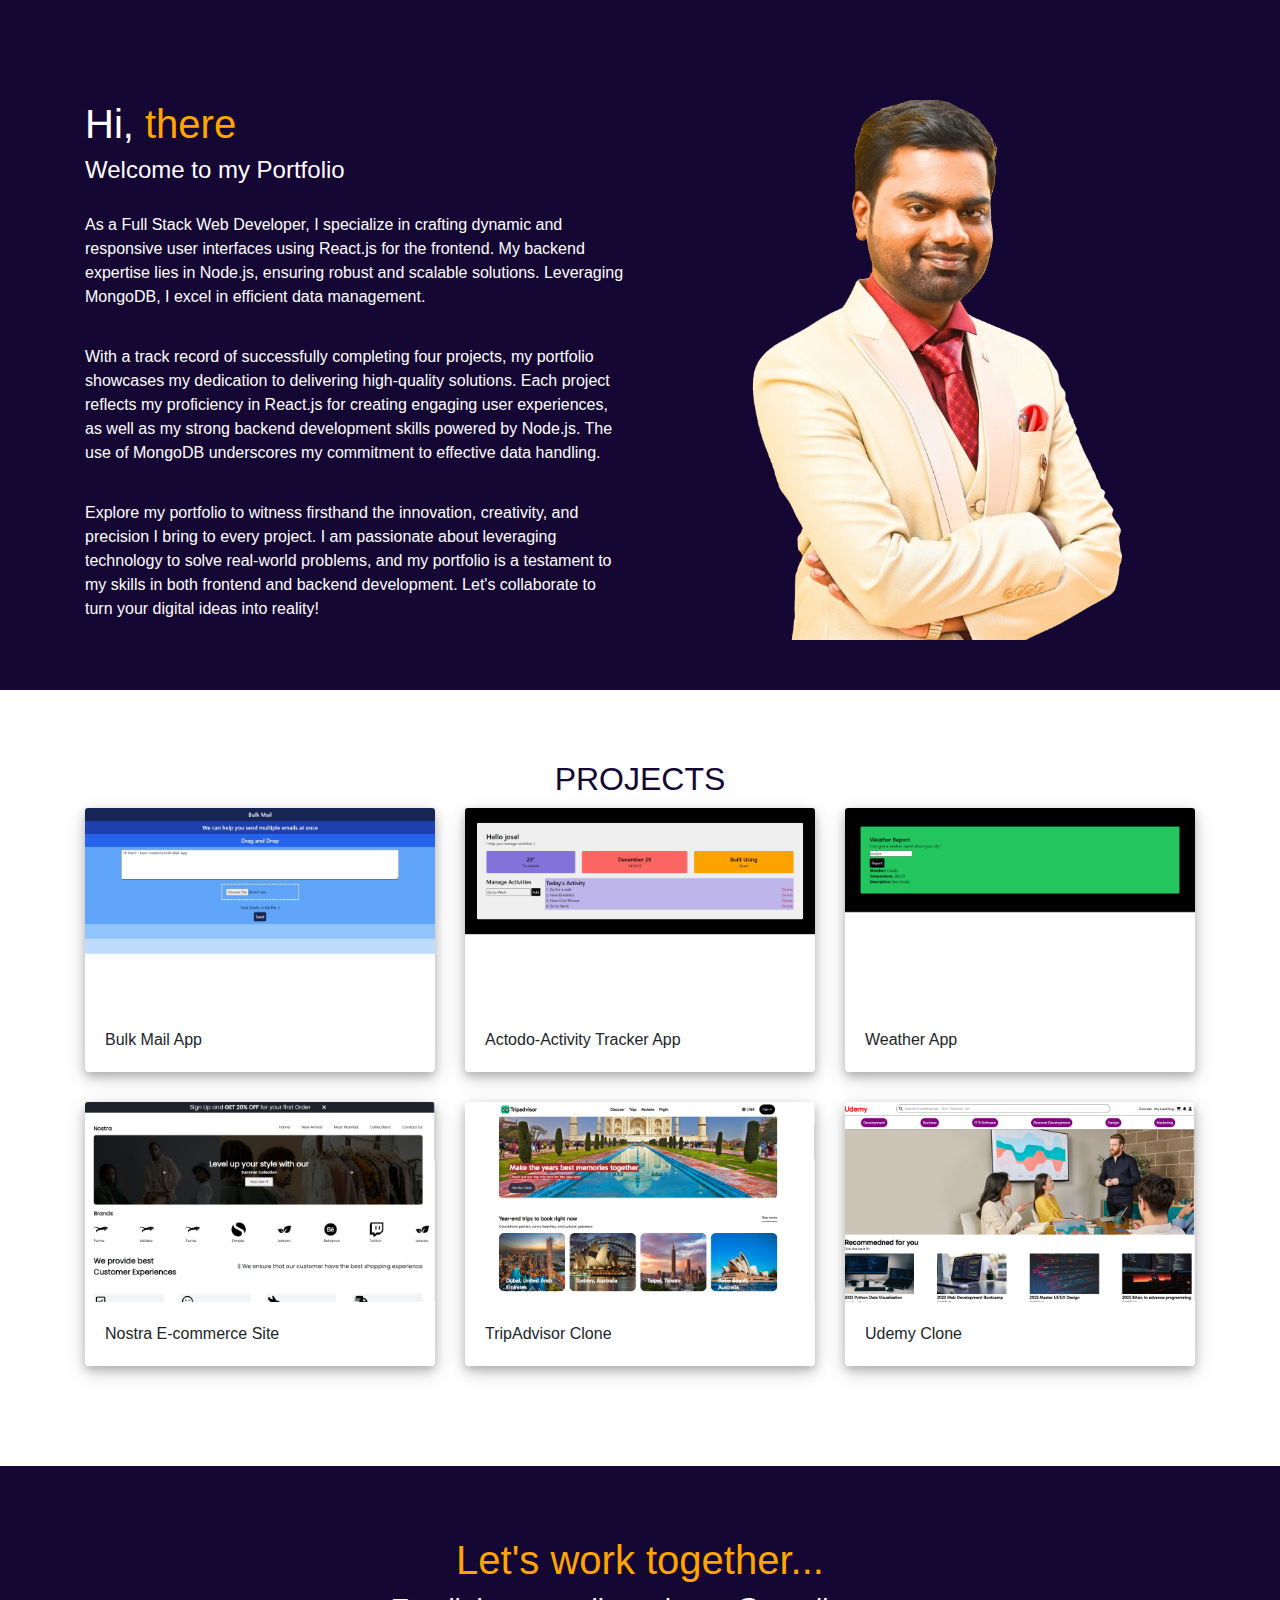
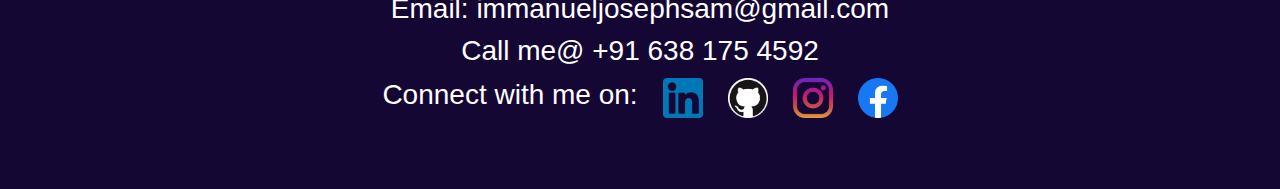
==== index.html @ 80a7313c "Updated" ====
<!DOCTYPE html>
<html lang="en">
<head>
    <meta charset="UTF-8">
    <meta http-equiv="X-UA-Compatible" content="IE=edge">
    <meta name="viewport" content="width=device-width, initial-scale=1.0">
    <title>Joseph Sam Immanuel</title>
    <link rel="stylesheet" href="https://cdn.jsdelivr.net/npm/bootstrap@4.0.0/dist/css/bootstrap.min.css">
    <link rel="stylesheet" href="css/style.css">
</head>
<body>

    <section id="welcome">
        <div class="container">
            <div class="row">
                <div class="col-md-6">
                    <h1>Hi, <span>there</span></h1>
                    <h4>Welcome to my Portfolio</h4>
                    <p> As a Full Stack Web Developer, I specialize in crafting dynamic and responsive user interfaces using React.js for the frontend. My backend expertise lies in Node.js, ensuring robust and scalable solutions. Leveraging MongoDB, I excel in efficient data management.</p>

                       <p> With a track record of successfully completing four projects, my portfolio showcases my dedication to delivering high-quality solutions. Each project reflects my proficiency in React.js for creating engaging user experiences, as well as my strong backend development skills powered by Node.js. The use of MongoDB underscores my commitment to effective data handling.</p>
                    <p>Explore my portfolio to witness firsthand the innovation, creativity, and precision I bring to every project. I am passionate about leveraging technology to solve real-world problems, and my portfolio is a testament to my skills in both frontend and backend development. Let's collaborate to turn your digital ideas into reality!</p>
                </div>
                <div class="col-md-6">
                    <img src="img/bg.png ">
                </div>
            </div>
        </div>
    </section>

    <section id="project">
        <div class="container">
            <h2>Projects</h2>
            <div class="row">
                <div class="col-md-4">
                    <div class="card shadow-lg ">
                        <a href="https://bulk-mail-app.vercel.app/"><img class="card-img-top" src="img/1.png" alt="Card image cap"></a>
                        
                        <div class="card-body">
                          <p class="card-text">Bulk Mail App</p>
                        </div>
                    </div>
                </div>
                <div class="col-md-4">
                    <div class="card ">
                        <a href="https://actodoo.vercel.app/"><img class="card-img-top" src="img/2.png" alt="Card image cap"></a>
                        
                        <div class="card-body">
                          <p class="card-text">Actodo-Activity Tracker App</p>
                        </div>
                    </div>
                </div>
                <div class="col-md-4">
                    <div class="card ">
                        <a href="https://weather-app-five-green-60.vercel.app/"><img class="card-img-top" src="img/3.png" alt="Card image cap"></a>
                        
                        <div class="card-body">
                          <p class="card-text">Weather App</p>
                        </div>
                    </div>
                </div>
                <div class="col-md-4">
                    <div class="card ">
                        <a href="https://nostra-navy.vercel.app/"><img class="card-img-top" src="img/4.png" alt="Card image cap"></a>
                        
                        <div class="card-body">
                          <p class="card-text">Nostra E-commerce Site</p>
                        </div>
                    </div>
                </div>
                <div class="col-md-4">
                    <div class="card ">
                        <a href="https://josephsamimmanuel.github.io/Tripadvisor-clone/"><img class="card-img-top" src="img/5.png" alt="Card image cap"></a>
                        <div class="card-body">
                          <p class="card-text">TripAdvisor Clone</p>
                        </div>
                    </div>
                </div>
                <div class="col-md-4">
                    <div class="card">
                        <a href="https://josephsamimmanuel.github.io/Udemy-Clone-using-HTML-and-CSS/"><img class="card-img-top" src="img/6.png" alt="Card image cap"></a>
                        <div class="card-body">
                          <p class="card-text">Udemy Clone</p>
                        </div>
                    </div>
                </div>
            </div>
        </div>
    </section>
    <section id="contact">
        <h1>Let's work together...</h1>
        <!-- <h2 style="color: white;">How do you take your coffee?</h2> -->
        <h3><a href="">Email: immanueljosephsam@gmail.com</a></h3>
        <h3><a href="">Call me@ +91 638 175 4592</a></h3>
        <div id="contact_icon">
            <h3 style="color: white;">Connect with me on: </h3>
            <a href="https://www.linkedin.com/in/josephsamimmanuel/"><img src="img/linkd icon.png" alt="" width="40" height="40"></a>
            <a href="https://github.com/josephsamimmanuel"><img src="img/GitHub-Mark-photoaidcom-cropped.png" alt="" width="40" height="40"></a>
            <a href="https://www.instagram.com/josesamimmanuel/"><img src="img/instagram.png" alt="" width="40" height="40"></a>
            <a href="https://www.facebook.com/joseph.immanuel.12/"><img src="img/facebook.png" alt="" width="40" height="40"></a>
        </div>
    </section>

    
    <script src="https://code.jquery.com/jquery-3.2.1.slim.min.js"></script>
    <script src="https://cdn.jsdelivr.net/npm/popper.js@1.12.9/dist/umd/popper.min.js"></script>
    <script src="https://cdn.jsdelivr.net/npm/bootstrap@4.0.0/dist/js/bootstrap.min.js"></script>
</body>
</html>
---- css/style.css ----
@import url('https://fonts.cdnfonts.com/css/google-sans');
*{
    margin: 0;
    padding: 0;
    font-family: 'Product Sans', sans-serif;
}
#welcome{
    background-color: #150734;
    padding-top: 100px;
    padding-bottom: 50px;
}
#welcome h1{
    color: #fff;
}
#welcome span{
    color: orange;
}
#welcome h4{
    color: #fff;
}
#welcome p{
    color: #fff;
    padding-top: 20px;
}
#welcome button{
    padding: 15px;
    width: 150px;
    margin-top: 30px;
    background-color: orange;
    border: none;
    border-radius: 0px;
}
#welcome img{
    width: 100%;
}
#project{
    padding-top: 70px;
    padding-bottom: 70px;
}
#project h2{
    text-align: center;
    color: #150734;
    text-transform: uppercase;
    margin-bottom: 10px;
}
#project .card{
    border: none;
    box-shadow: 0 4px 8px 0 rgba(0, 0, 0, 0.2), 0 6px 20px 0 rgba(0, 0, 0, 0.19);
}
#project .col-md-4{
    margin-bottom: 30px;
}
#project .card-img-top {
    width: 100%;
    height: 200px;
    object-fit: cover;
}
#contact{
    padding-top: 70px;
    padding-bottom: 70px;
    background-color: #150734;
    text-align: center;
}
#contact h1{
    color: orange;
}
#contact h4{
    color: #fff;
}
#contact a{
    color: #fff;
    text-decoration: none;
}
#contact_icon{
    display: flex;
    justify-content: center;
    gap: 25px;
    margin-top: 10px;
}
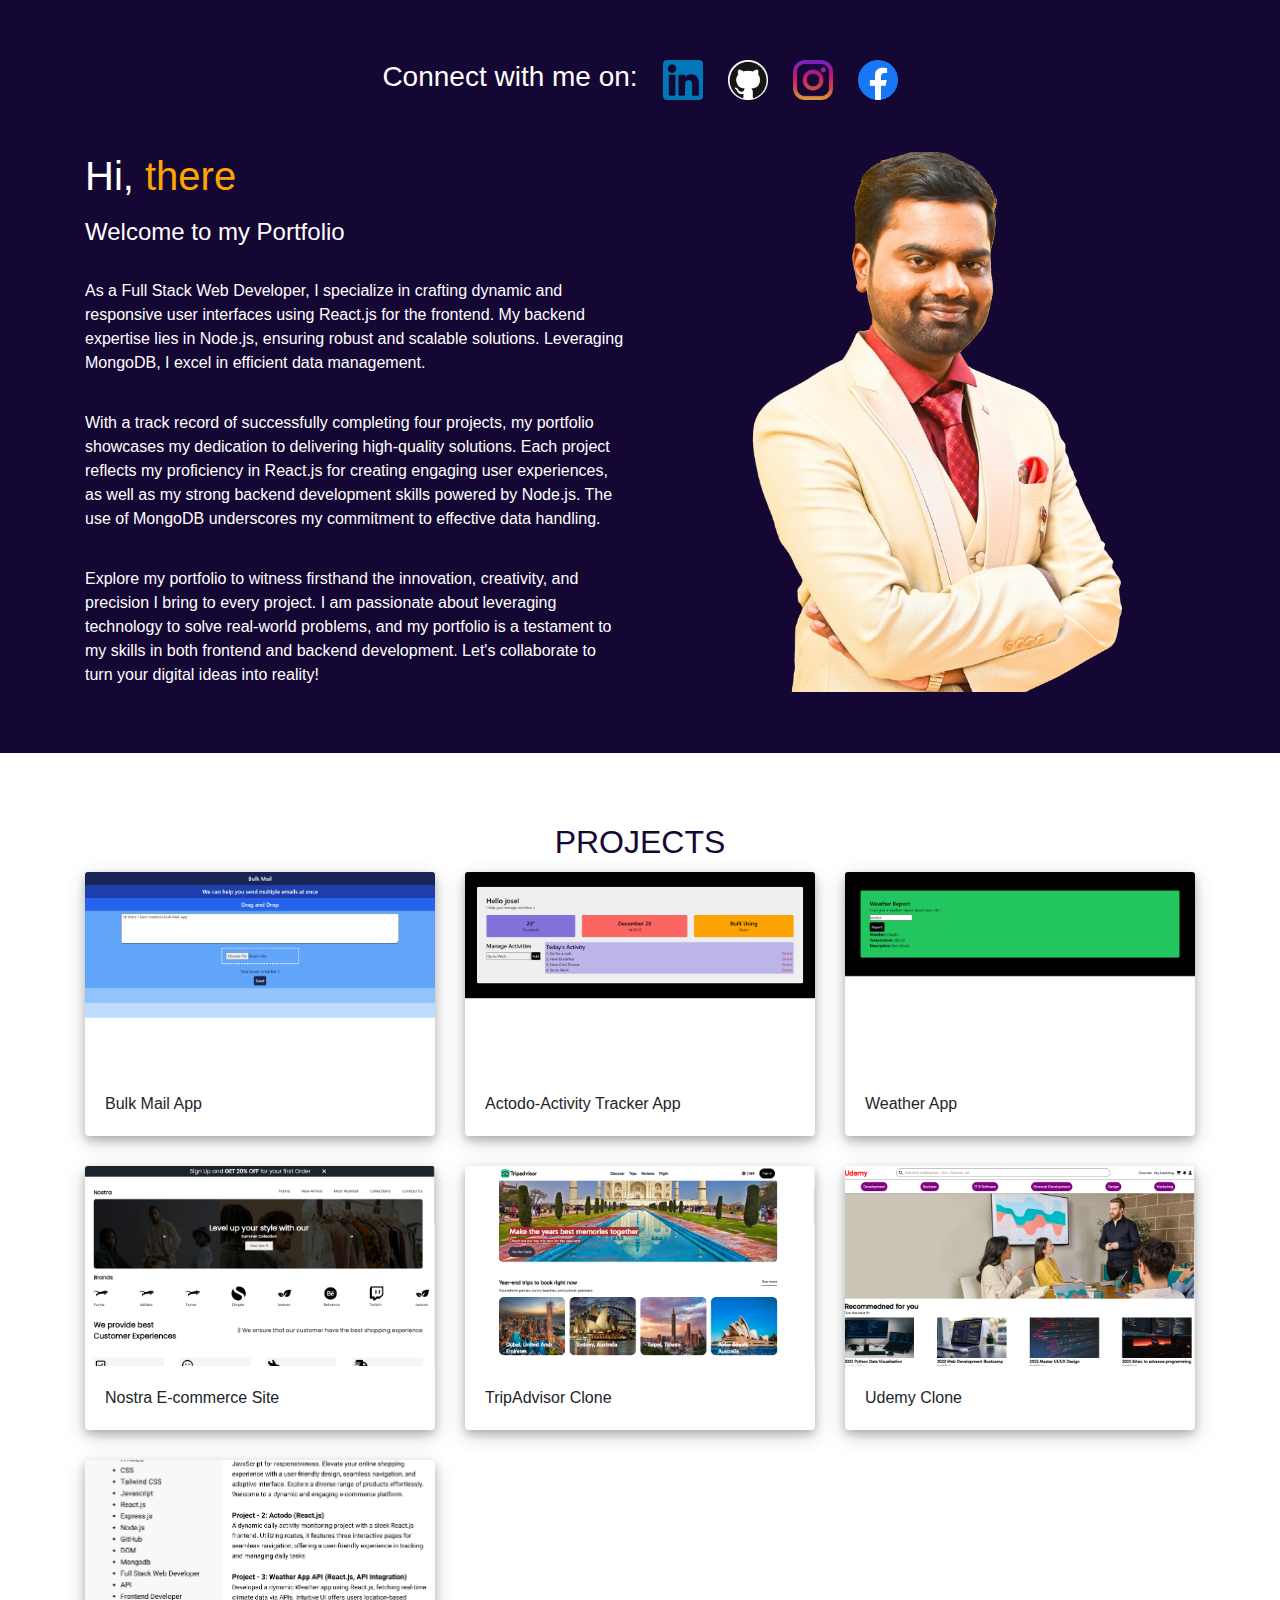
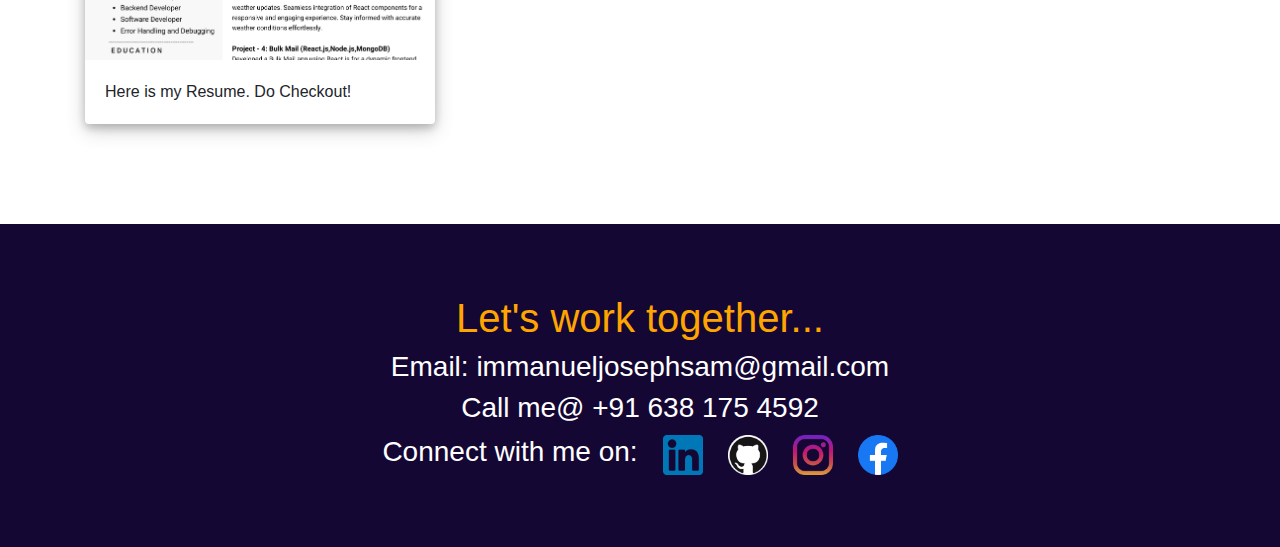
==== commit 4016cf48: "Updated1" ====
--- a/index.html
+++ b/index.html
@@ -12,6 +12,13 @@
 
     <section id="welcome">
         <div class="container">
+            <div id="container_contact_icon">
+                <h3 style="color: white;">Connect with me on: </h3>
+                <a href="https://www.linkedin.com/in/josephsamimmanuel/"><img src="img/linkd icon.png" alt="" width="40" height="40"></a>
+                <a href="https://github.com/josephsamimmanuel"><img src="img/GitHub-Mark-photoaidcom-cropped.png" alt="" width="40" height="40"></a>
+                <a href="https://www.instagram.com/josesamimmanuel/"><img src="img/instagram.png" alt="" width="40" height="40"></a>
+                <a href="https://www.facebook.com/joseph.immanuel.12/"><img src="img/facebook.png" alt="" width="40" height="40"></a>
+            </div>
             <div class="row">
                 <div class="col-md-6">
                     <h1>Hi, <span>there</span></h1>
@@ -84,6 +91,14 @@
                         </div>
                     </div>
                 </div>
+                <div class="col-md-4">
+                    <div class="card">
+                       <a href="resume.html"> <img class="card-img-top" src="img/Copy of Joseph Sam Immanuel.png" alt="Resume"></a>
+                        <div class="card-body">
+                          <p class="card-text">Here is my Resume. Do Checkout!</p>
+                        </div>
+                    </div>
+                </div>
             </div>
         </div>
     </section>
--- a/css/style.css
+++ b/css/style.css
@@ -6,17 +6,20 @@
 }
 #welcome{
     background-color: #150734;
-    padding-top: 100px;
+    padding-top: 50px;
     padding-bottom: 50px;
 }
 #welcome h1{
     color: #fff;
+    padding-bottom: 10px;
 }
 #welcome span{
     color: orange;
+    padding-bottom: 10px;
 }
 #welcome h4{
     color: #fff;
+    padding-bottom: 5px;
 }
 #welcome p{
     color: #fff;
@@ -77,3 +80,10 @@
     gap: 25px;
     margin-top: 10px;
 }
+#container_contact_icon{
+    display: flex;
+    justify-content: center;
+    gap: 25px;
+    margin-top: 10px;
+    padding-bottom: 50px;
+}
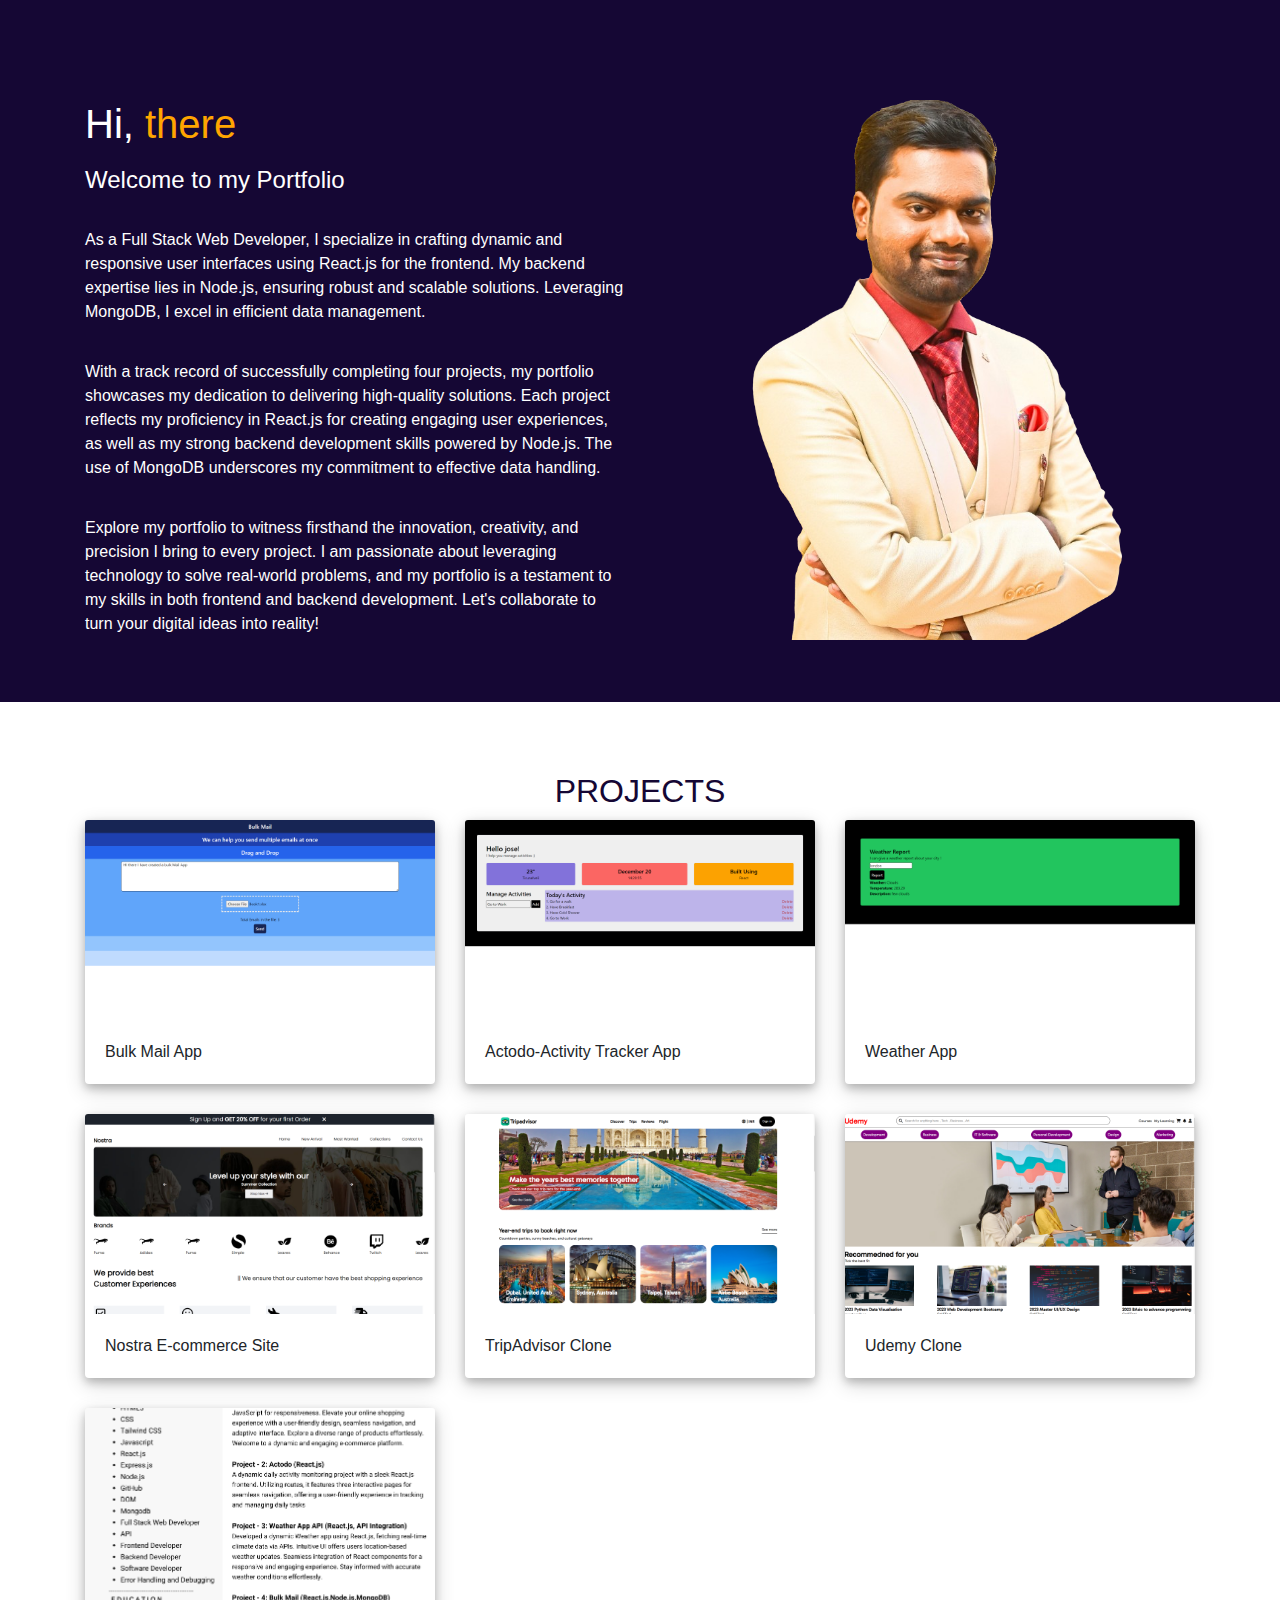
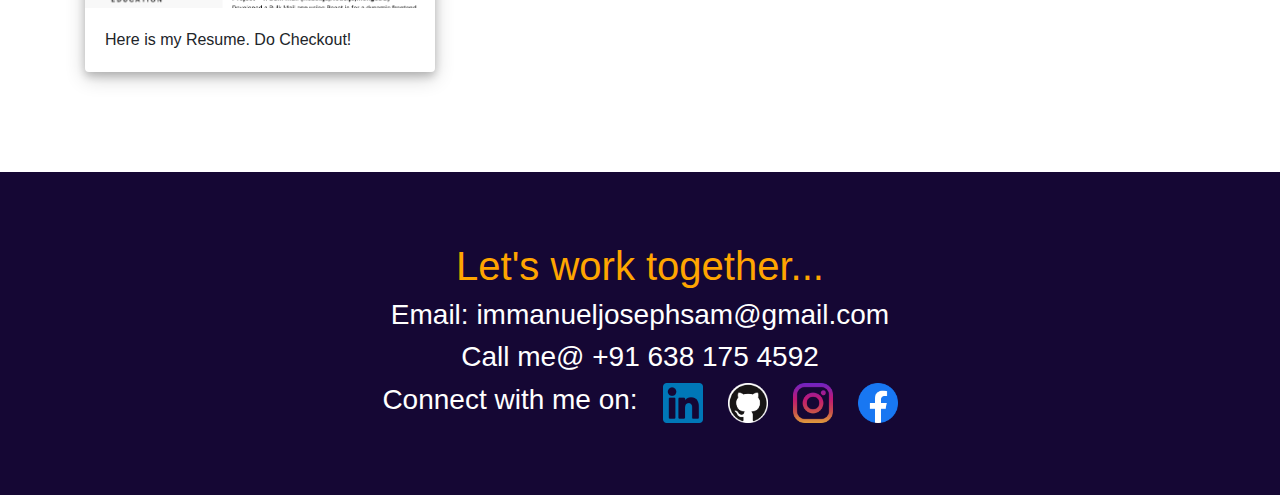
==== commit 2a826159: "Updated2" ====
--- a/index.html
+++ b/index.html
@@ -12,13 +12,6 @@
 
     <section id="welcome">
         <div class="container">
-            <div id="container_contact_icon">
-                <h3 style="color: white;">Connect with me on: </h3>
-                <a href="https://www.linkedin.com/in/josephsamimmanuel/"><img src="img/linkd icon.png" alt="" width="40" height="40"></a>
-                <a href="https://github.com/josephsamimmanuel"><img src="img/GitHub-Mark-photoaidcom-cropped.png" alt="" width="40" height="40"></a>
-                <a href="https://www.instagram.com/josesamimmanuel/"><img src="img/instagram.png" alt="" width="40" height="40"></a>
-                <a href="https://www.facebook.com/joseph.immanuel.12/"><img src="img/facebook.png" alt="" width="40" height="40"></a>
-            </div>
             <div class="row">
                 <div class="col-md-6">
                     <h1>Hi, <span>there</span></h1>
--- a/css/style.css
+++ b/css/style.css
@@ -6,7 +6,7 @@
 }
 #welcome{
     background-color: #150734;
-    padding-top: 50px;
+    padding-top: 100px;
     padding-bottom: 50px;
 }
 #welcome h1{
@@ -80,10 +80,4 @@
     gap: 25px;
     margin-top: 10px;
 }
-#container_contact_icon{
-    display: flex;
-    justify-content: center;
-    gap: 25px;
-    margin-top: 10px;
-    padding-bottom: 50px;
-}
+
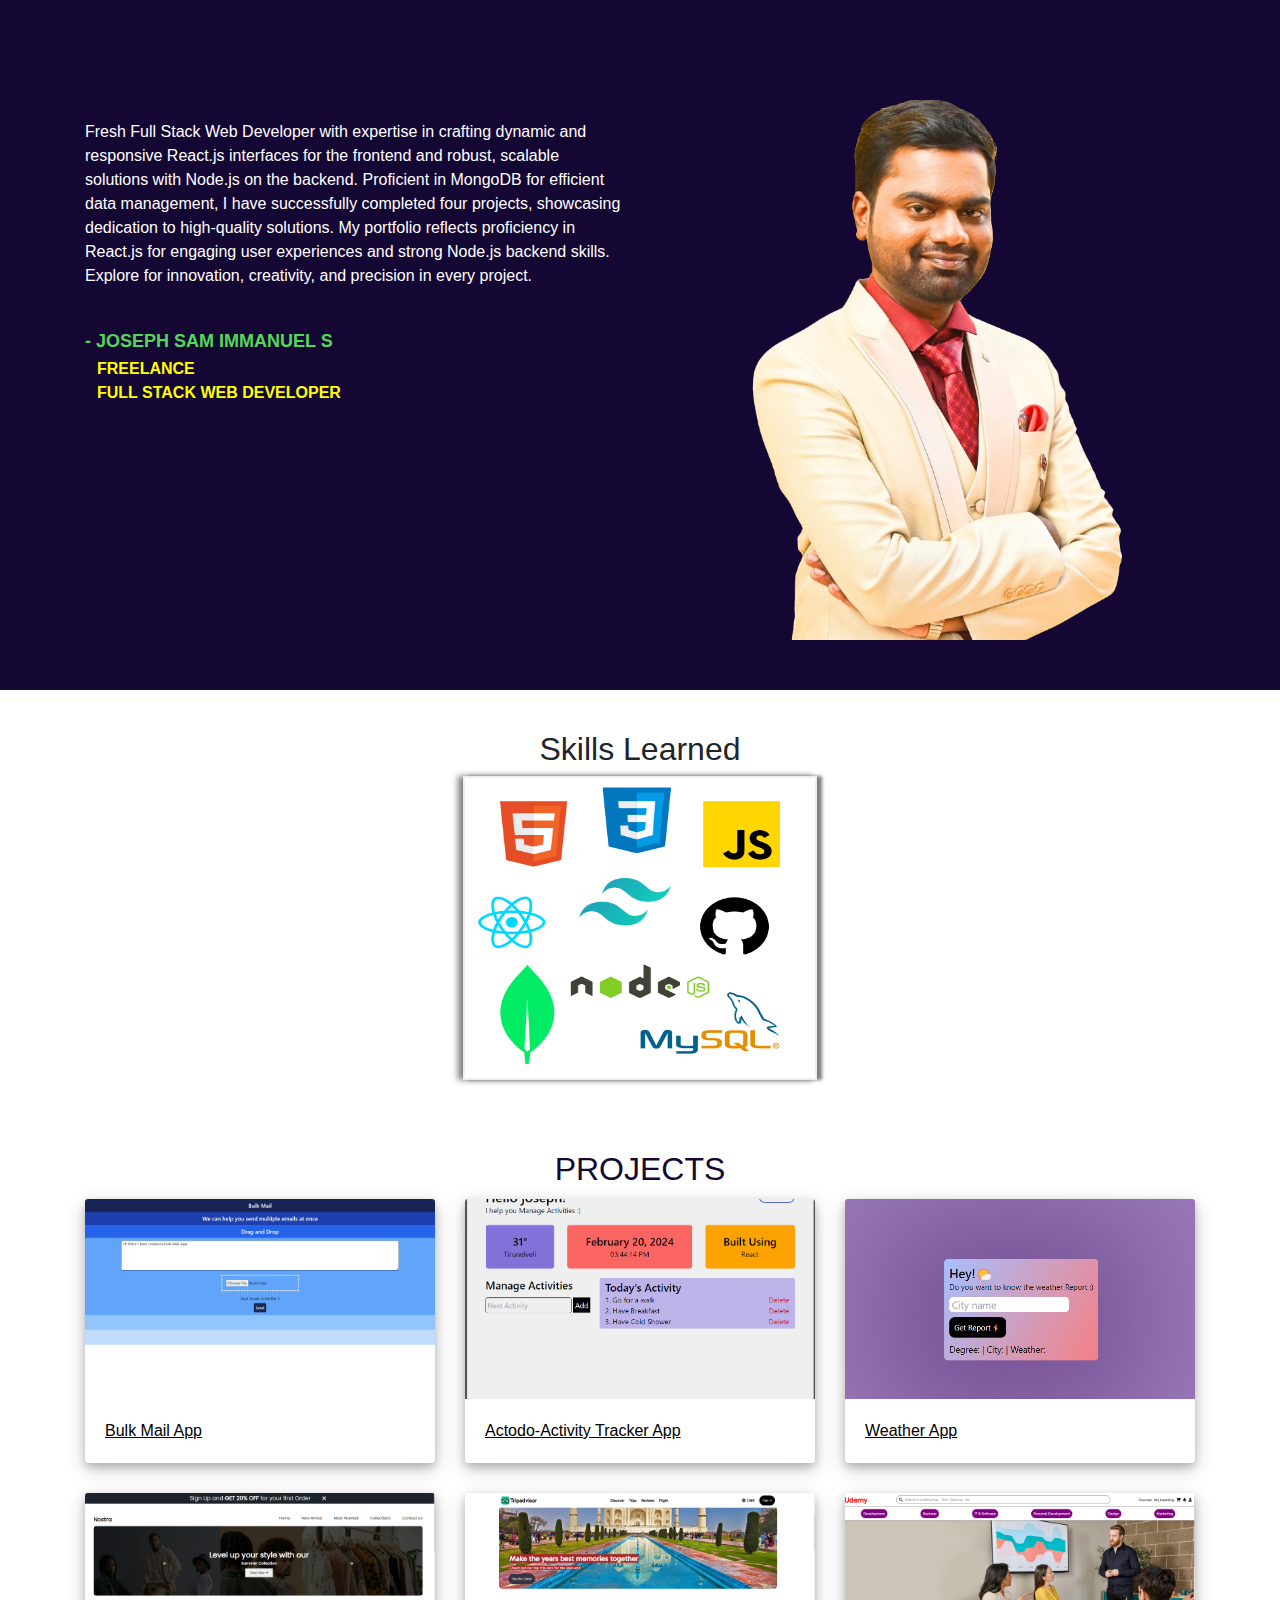
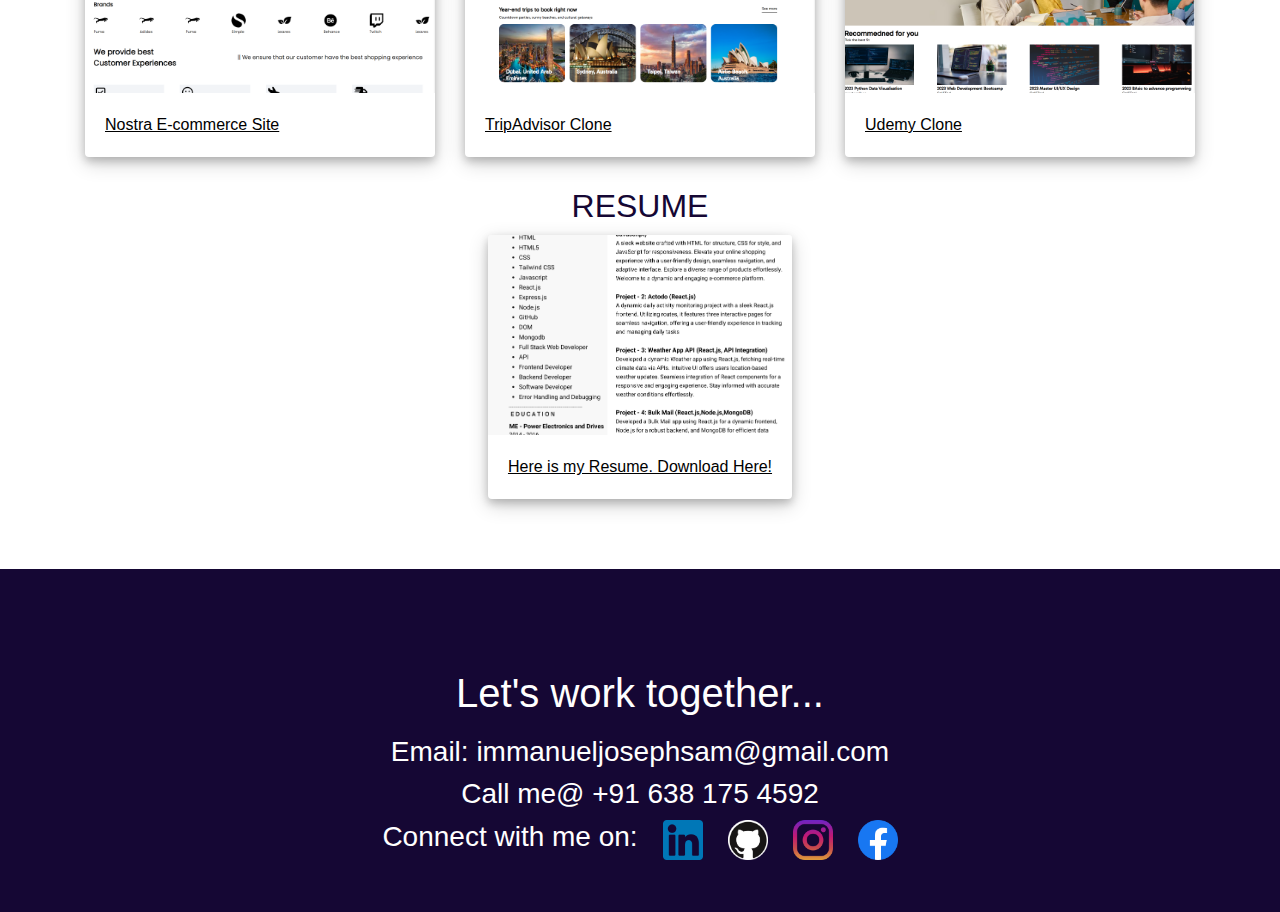
==== commit e8435659: "Change" ====
--- a/index.html
+++ b/index.html
@@ -7,6 +7,8 @@
     <title>Joseph Sam Immanuel</title>
     <link rel="stylesheet" href="https://cdn.jsdelivr.net/npm/bootstrap@4.0.0/dist/css/bootstrap.min.css">
     <link rel="stylesheet" href="css/style.css">
+    <link rel="stylesheet" href="https://cdnjs.cloudflare.com/ajax/libs/font-awesome/6.5.1/css/all.min.css" integrity="sha512-DTOQO9RWCH3ppGqcWaEA1BIZOC6xxalwEsw9c2QQeAIftl+Vegovlnee1c9QX4TctnWMn13TZye+giMm8e2LwA==" crossorigin="anonymous" referrerpolicy="no-referrer" />
+    <link rel="stylesheet" href="./demo.css">
 </head>
 <body>
 
@@ -14,22 +16,33 @@
         <div class="container">
             <div class="row">
                 <div class="col-md-6">
-                    <h1>Hi, <span>there</span></h1>
-                    <h4>Welcome to my Portfolio</h4>
-                    <p> As a Full Stack Web Developer, I specialize in crafting dynamic and responsive user interfaces using React.js for the frontend. My backend expertise lies in Node.js, ensuring robust and scalable solutions. Leveraging MongoDB, I excel in efficient data management.</p>
-
-                       <p> With a track record of successfully completing four projects, my portfolio showcases my dedication to delivering high-quality solutions. Each project reflects my proficiency in React.js for creating engaging user experiences, as well as my strong backend development skills powered by Node.js. The use of MongoDB underscores my commitment to effective data handling.</p>
-                    <p>Explore my portfolio to witness firsthand the innovation, creativity, and precision I bring to every project. I am passionate about leveraging technology to solve real-world problems, and my portfolio is a testament to my skills in both frontend and backend development. Let's collaborate to turn your digital ideas into reality!</p>
-                </div>
+                    <!-- <h1>Hi, <span>there</span></h1>
+                    <h4>Welcome to my Portfolio</h4> -->
+                    <i class="fa-solid fa-quote-left larger-icon"></i> <p>Fresh Full Stack Web Developer with expertise in crafting dynamic and responsive React.js interfaces for the frontend and robust, scalable solutions with Node.js on the backend. Proficient in MongoDB for efficient data management, I have successfully completed four projects, showcasing dedication to high-quality solutions. My portfolio reflects proficiency in React.js for engaging user experiences and strong Node.js backend skills. Explore for innovation, creativity, and precision in every project.</p>
+                        <br>
+                        <p style="color: #52D857; font-size: large; font-weight: bold; margin: 0; padding: 0;">- JOSEPH SAM IMMANUEL S</p>
+                        <div style="margin-left: 12px;">
+                        <p style="color: yellow; font-size: medium; font-weight: bold; margin: 0; padding: 0;padding-top: 2px;">FREELANCE</p>
+                        <p style="color: yellow; font-size: medium; font-weight: bold; margin: 0; padding: 0;">FULL STACK WEB DEVELOPER</p>
+                    </div>
+                    </div>
                 <div class="col-md-6">
                     <img src="img/bg.png ">
                 </div>
             </div>
         </div>
     </section>
+    <div style="display: flex;flex-direction: column;justify-content: center;align-items: center; margin-top: 40px;">
+        <h2>Skills Learned</h2>
+        <div style="border: #EDEEF0 2px solid; box-shadow: .3em  0 .2em grey, -.3em 0 .4em grey;">
+         <img src="./img/skills.png" alt="" height="300" width="350">
+        </div>
+    </div>
 
     <section id="project">
+
         <div class="container">
+
             <h2>Projects</h2>
             <div class="row">
                 <div class="col-md-4">
@@ -37,7 +50,7 @@
                         <a href="https://bulk-mail-app.vercel.app/"><img class="card-img-top" src="img/1.png" alt="Card image cap"></a>
                         
                         <div class="card-body">
-                          <p class="card-text">Bulk Mail App</p>
+                        <a href="https://bulk-mail-app.vercel.app/"> <p class="card-text">Bulk Mail App</p> </a> 
                         </div>
                     </div>
                 </div>
@@ -46,25 +59,25 @@
                         <a href="https://actodoo.vercel.app/"><img class="card-img-top" src="img/2.png" alt="Card image cap"></a>
                         
                         <div class="card-body">
-                          <p class="card-text">Actodo-Activity Tracker App</p>
+                        <a href="https://actodoo.vercel.app/"> <p class="card-text">Actodo-Activity Tracker App</p> </a> 
                         </div>
                     </div>
                 </div>
                 <div class="col-md-4">
                     <div class="card ">
-                        <a href="https://weather-app-five-green-60.vercel.app/"><img class="card-img-top" src="img/3.png" alt="Card image cap"></a>
+                        <a href="https://designed-weather-app.vercel.app/"><img class="card-img-top" src="img/3.png" alt="Card image cap"></a>
                         
                         <div class="card-body">
-                          <p class="card-text">Weather App</p>
+                        <a href="https://designed-weather-app.vercel.app/">  <p class="card-text">Weather App</p> </a>
                         </div>
                     </div>
                 </div>
                 <div class="col-md-4">
                     <div class="card ">
-                        <a href="https://nostra-navy.vercel.app/"><img class="card-img-top" src="img/4.png" alt="Card image cap"></a>
+                        <a href="https://josephsamimmanuel.github.io/Nostra-Ecommerce-site/"><img class="card-img-top" src="img/4.png" alt="Card image cap"></a>
                         
                         <div class="card-body">
-                          <p class="card-text">Nostra E-commerce Site</p>
+                        <a href="https://josephsamimmanuel.github.io/Nostra-Ecommerce-site/">  <p class="card-text">Nostra E-commerce Site</p> </a>
                         </div>
                     </div>
                 </div>
@@ -72,7 +85,7 @@
                     <div class="card ">
                         <a href="https://josephsamimmanuel.github.io/Tripadvisor-clone/"><img class="card-img-top" src="img/5.png" alt="Card image cap"></a>
                         <div class="card-body">
-                          <p class="card-text">TripAdvisor Clone</p>
+                         <a href="https://josephsamimmanuel.github.io/Tripadvisor-clone/"> <p class="card-text">TripAdvisor Clone</p> </a>
                         </div>
                     </div>
                 </div>
@@ -80,26 +93,31 @@
                     <div class="card">
                         <a href="https://josephsamimmanuel.github.io/Udemy-Clone-using-HTML-and-CSS/"><img class="card-img-top" src="img/6.png" alt="Card image cap"></a>
                         <div class="card-body">
-                          <p class="card-text">Udemy Clone</p>
+                        <a href="https://josephsamimmanuel.github.io/Udemy-Clone-using-HTML-and-CSS/"> <p class="card-text">Udemy Clone</p> </a> 
                         </div>
                     </div>
                 </div>
-                <div class="col-md-4">
-                    <div class="card">
-                       <a href="resume.html"> <img class="card-img-top" src="img/Copy of Joseph Sam Immanuel.png" alt="Resume"></a>
-                        <div class="card-body">
-                          <p class="card-text">Here is my Resume. Do Checkout!</p>
-                        </div>
-                    </div>
+                
+            </div>
+            
+        </div>
+        <div style="display: flex; flex-direction: column; justify-content: center; align-items: center;">
+            <h2>Resume</h2>
+            <div class="card">
+               <a href="demo.html"> <img class="card-img-top" src="img/Copy of Joseph Sam Immanuel.png" alt="Resume"></a>
+                <div class="card-body">
+                <a href="demo.html">  <p class="card-text">Here is my Resume. Download Here!</p> </a>
                 </div>
             </div>
         </div>
     </section>
-    <section id="contact">
+
+    <section id="welcome">
+        <div id="welcome_footer">
         <h1>Let's work together...</h1>
         <!-- <h2 style="color: white;">How do you take your coffee?</h2> -->
-        <h3><a href="">Email: immanueljosephsam@gmail.com</a></h3>
-        <h3><a href="">Call me@ +91 638 175 4592</a></h3>
+        <h3>Email: immanueljosephsam@gmail.com</h3>
+        <h3>Call me@ +91 638 175 4592</h3></div>
         <div id="contact_icon">
             <h3 style="color: white;">Connect with me on: </h3>
             <a href="https://www.linkedin.com/in/josephsamimmanuel/"><img src="img/linkd icon.png" alt="" width="40" height="40"></a>
--- a/css/style.css
+++ b/css/style.css
@@ -1,6 +1,6 @@
 @import url('https://fonts.cdnfonts.com/css/google-sans');
 *{
-    margin: 0;
+    margin: 0px;
     padding: 0;
     font-family: 'Product Sans', sans-serif;
 }
@@ -40,6 +40,10 @@
     padding-top: 70px;
     padding-bottom: 70px;
 }
+#project p{
+    color: black;
+    text-decoration: underline;
+}
 #project h2{
     text-align: center;
     color: #150734;
@@ -59,8 +63,8 @@
     object-fit: cover;
 }
 #contact{
-    padding-top: 70px;
-    padding-bottom: 70px;
+    /* padding-top: 70px;
+    padding-bottom: 70px; */
     background-color: #150734;
     text-align: center;
 }
@@ -80,4 +84,7 @@
     gap: 25px;
     margin-top: 10px;
 }
-
+#welcome_footer{
+    text-align: center;
+    color: white;
+}
--- a/demo.css
+++ b/demo.css
@@ -0,0 +1,4 @@
+i{
+    color: #52D857;
+    font-size: 50px;
+}